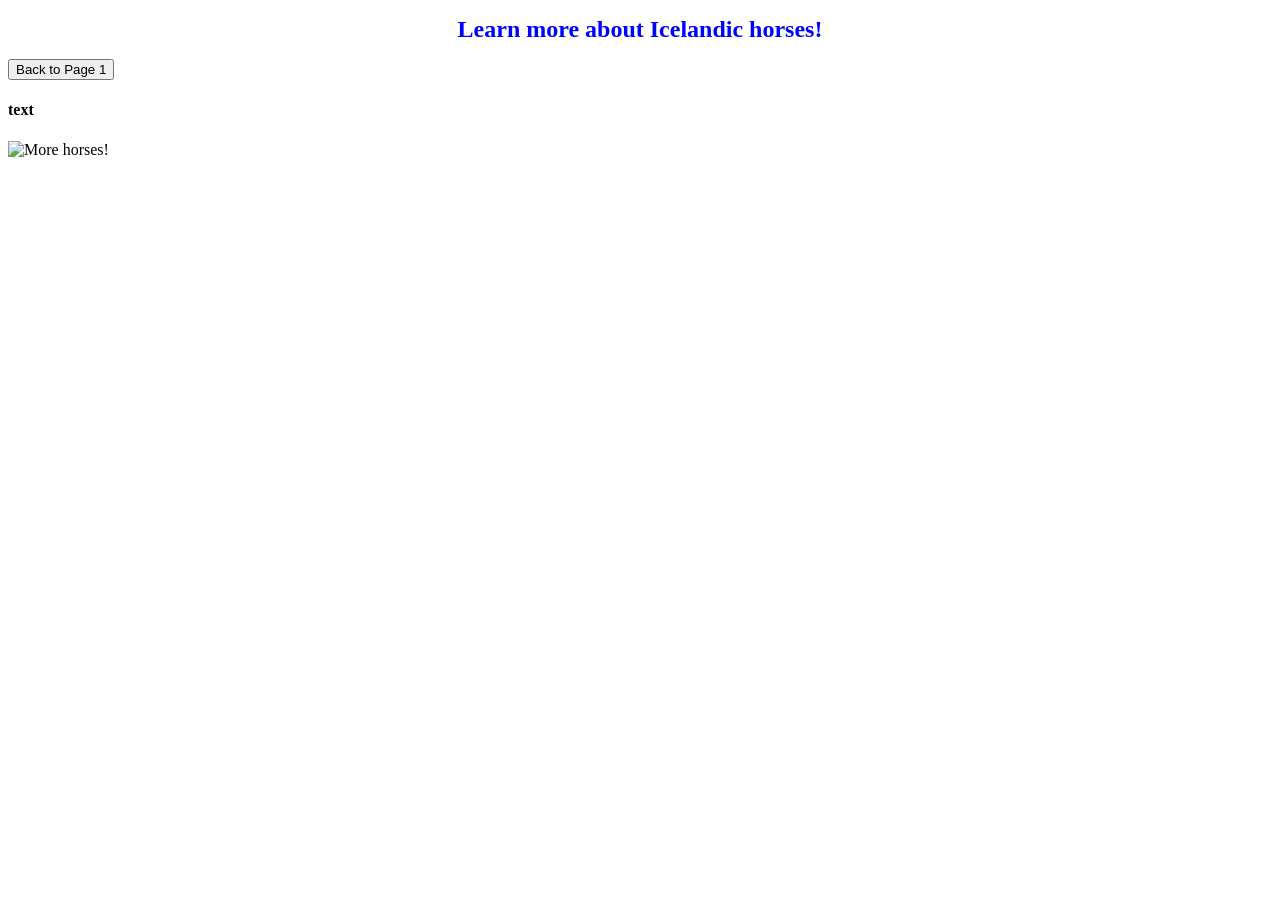
==== page2.html @ 2d8333ab "Add page2.html with content about Icelandic horses" ====
<!DOCTYPE html>
<html lang="en">
<head>
    <meta charset="UTF-8">
    <meta name="viewport" content="width=device-width, initial-scale=1.0">
    <title>About Icelandic Horses</title>
    <link rel="stylesheet" href="style.css">
</head>
<body>
    <h1 style="font-size: 24px; color: blue;">Learn more about Icelandic horses!</h1>

    <button id = 'navigateButton'>Back to Page 1</button>
    <script>
        const navigateButton = document.getElementById('navigateButton')
        navigateButton.addEventListener('click', function(){
            window.location.href = 'link?'
        })
    </script>

    <h4>text</h4>

    <img src="https://www.icelandhotelcollectionbyberjaya.com/magazine/blog/the-icelandic-horse-1-mag" 
    alt="More horses!" width = 500>
</body>
</html>
---- style.css ----
h1 {
    text-align: center;
}

p {
    width: 400px;
    margin: 0 auto;
    color: blue
}

#main {
    color: blue;
    background-color: antiquewhite;
}

.link {
    border: 2px solid black
}
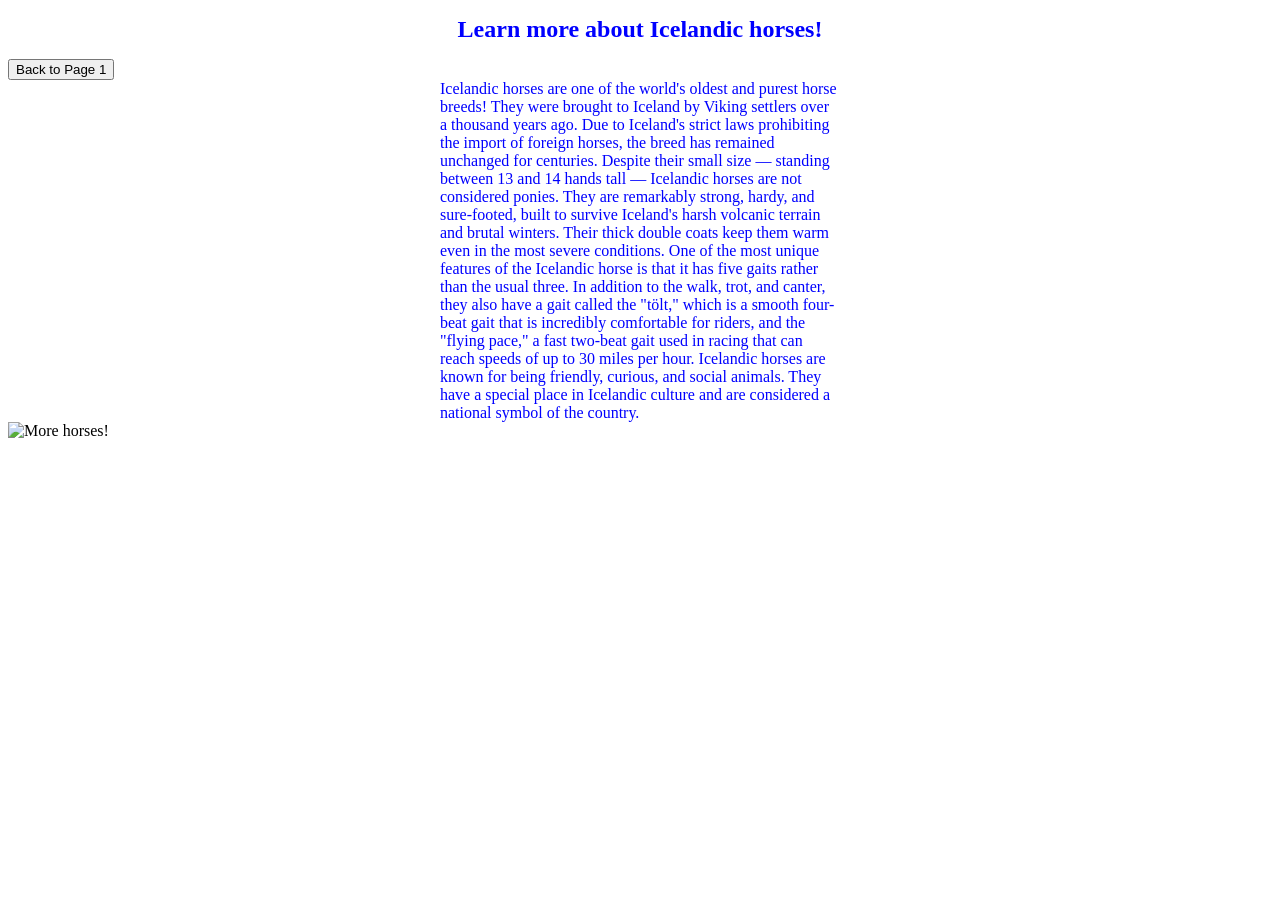
==== commit 9807de0f: "Replace text with detailed description of Icelandic horses Updated the content about Icelandic horse" ====
--- a/page2.html
+++ b/page2.html
@@ -13,13 +13,16 @@
     <script>
         const navigateButton = document.getElementById('navigateButton')
         navigateButton.addEventListener('click', function(){
-            window.location.href = 'link?'
+            window.location.href = 'index.html'
         })
     </script>
 
-    <h4>text</h4>
+    <p>Icelandic horses are one of the world's oldest and purest horse breeds! They were brought to Iceland by Viking settlers over a thousand years ago. Due to Iceland's strict laws prohibiting the import of foreign horses, the breed has remained unchanged for centuries.
+Despite their small size — standing between 13 and 14 hands tall — Icelandic horses are not considered ponies. They are remarkably strong, hardy, and sure-footed, built to survive Iceland's harsh volcanic terrain and brutal winters. Their thick double coats keep them warm even in the most severe conditions.
+One of the most unique features of the Icelandic horse is that it has five gaits rather than the usual three. In addition to the walk, trot, and canter, they also have a gait called the "tölt," which is a smooth four-beat gait that is incredibly comfortable for riders, and the "flying pace," a fast two-beat gait used in racing that can reach speeds of up to 30 miles per hour.
+Icelandic horses are known for being friendly, curious, and social animals. They have a special place in Icelandic culture and are considered a national symbol of the country.</p>
 
-    <img src="https://www.icelandhotelcollectionbyberjaya.com/magazine/blog/the-icelandic-horse-1-mag" 
+    <img src="https://www.icelandhotelcollectionbyberjaya.com/static/news/lg/1398785920_img_0089-edit.jpg" 
     alt="More horses!" width = 500>
 </body>
 </html>
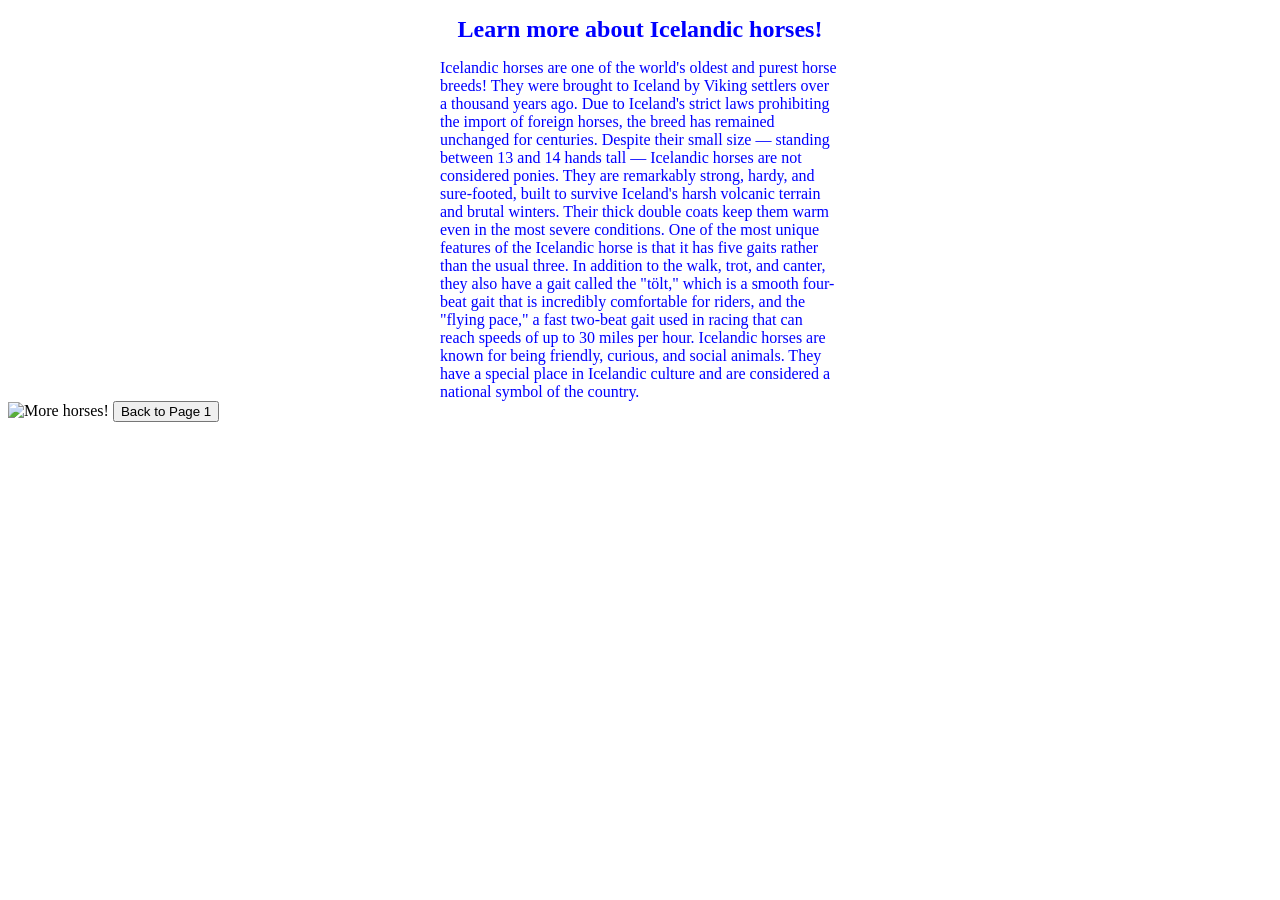
==== commit 4e7560c2: "Re-add navigation button and script for Page 1" ====
--- a/page2.html
+++ b/page2.html
@@ -9,6 +9,14 @@
 <body>
     <h1 style="font-size: 24px; color: blue;">Learn more about Icelandic horses!</h1>
 
+    <p>Icelandic horses are one of the world's oldest and purest horse breeds! They were brought to Iceland by Viking settlers over a thousand years ago. Due to Iceland's strict laws prohibiting the import of foreign horses, the breed has remained unchanged for centuries.
+Despite their small size — standing between 13 and 14 hands tall — Icelandic horses are not considered ponies. They are remarkably strong, hardy, and sure-footed, built to survive Iceland's harsh volcanic terrain and brutal winters. Their thick double coats keep them warm even in the most severe conditions.
+One of the most unique features of the Icelandic horse is that it has five gaits rather than the usual three. In addition to the walk, trot, and canter, they also have a gait called the "tölt," which is a smooth four-beat gait that is incredibly comfortable for riders, and the "flying pace," a fast two-beat gait used in racing that can reach speeds of up to 30 miles per hour.
+Icelandic horses are known for being friendly, curious, and social animals. They have a special place in Icelandic culture and are considered a national symbol of the country.</p>
+
+    <img src="https://www.icelandhotelcollectionbyberjaya.com/static/news/lg/1398785920_img_0089-edit.jpg" 
+    alt="More horses!" width = 500>
+
     <button id = 'navigateButton'>Back to Page 1</button>
     <script>
         const navigateButton = document.getElementById('navigateButton')
@@ -16,13 +24,5 @@
             window.location.href = 'index.html'
         })
     </script>
-
-    <p>Icelandic horses are one of the world's oldest and purest horse breeds! They were brought to Iceland by Viking settlers over a thousand years ago. Due to Iceland's strict laws prohibiting the import of foreign horses, the breed has remained unchanged for centuries.
-Despite their small size — standing between 13 and 14 hands tall — Icelandic horses are not considered ponies. They are remarkably strong, hardy, and sure-footed, built to survive Iceland's harsh volcanic terrain and brutal winters. Their thick double coats keep them warm even in the most severe conditions.
-One of the most unique features of the Icelandic horse is that it has five gaits rather than the usual three. In addition to the walk, trot, and canter, they also have a gait called the "tölt," which is a smooth four-beat gait that is incredibly comfortable for riders, and the "flying pace," a fast two-beat gait used in racing that can reach speeds of up to 30 miles per hour.
-Icelandic horses are known for being friendly, curious, and social animals. They have a special place in Icelandic culture and are considered a national symbol of the country.</p>
-
-    <img src="https://www.icelandhotelcollectionbyberjaya.com/static/news/lg/1398785920_img_0089-edit.jpg" 
-    alt="More horses!" width = 500>
 </body>
 </html>
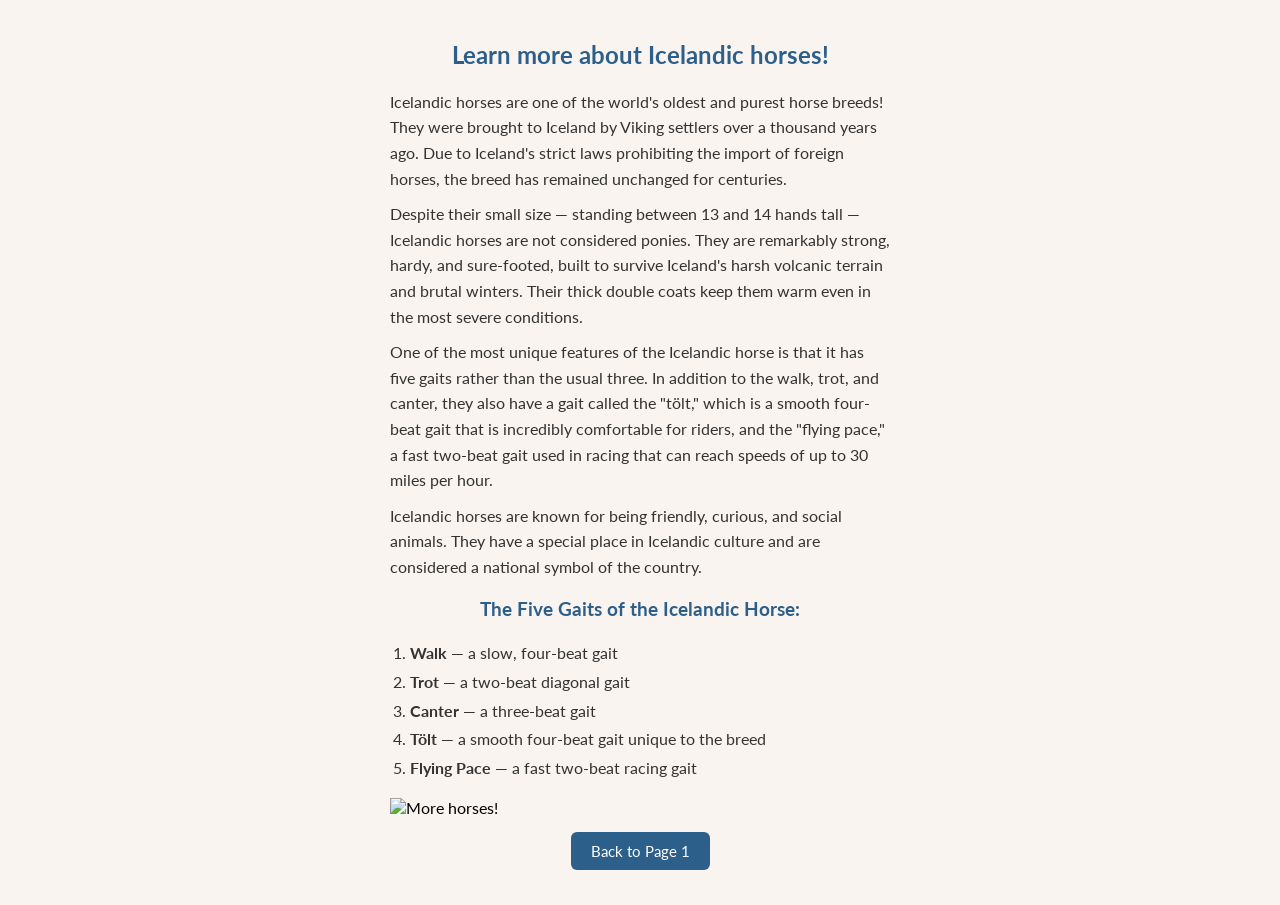
==== commit 0918cce4: "Update headings and paragraphs in page2.html" ====
--- a/page2.html
+++ b/page2.html
@@ -7,12 +7,21 @@
     <link rel="stylesheet" href="style.css">
 </head>
 <body>
-    <h1 style="font-size: 24px; color: blue;">Learn more about Icelandic horses!</h1>
+    <h2>Learn more about Icelandic horses!</h2>
 
-    <p>Icelandic horses are one of the world's oldest and purest horse breeds! They were brought to Iceland by Viking settlers over a thousand years ago. Due to Iceland's strict laws prohibiting the import of foreign horses, the breed has remained unchanged for centuries.
-Despite their small size — standing between 13 and 14 hands tall — Icelandic horses are not considered ponies. They are remarkably strong, hardy, and sure-footed, built to survive Iceland's harsh volcanic terrain and brutal winters. Their thick double coats keep them warm even in the most severe conditions.
-One of the most unique features of the Icelandic horse is that it has five gaits rather than the usual three. In addition to the walk, trot, and canter, they also have a gait called the "tölt," which is a smooth four-beat gait that is incredibly comfortable for riders, and the "flying pace," a fast two-beat gait used in racing that can reach speeds of up to 30 miles per hour.
-Icelandic horses are known for being friendly, curious, and social animals. They have a special place in Icelandic culture and are considered a national symbol of the country.</p>
+    <p>Icelandic horses are one of the world's oldest and purest horse breeds! They were brought to Iceland by Viking settlers over a thousand years ago. Due to Iceland's strict laws prohibiting the import of foreign horses, the breed has remained unchanged for centuries. </p>
+    <p>Despite their small size — standing between 13 and 14 hands tall — Icelandic horses are not considered ponies. They are remarkably strong, hardy, and sure-footed, built to survive Iceland's harsh volcanic terrain and brutal winters. Their thick double coats keep them warm even in the most severe conditions.</p>
+    <p>One of the most unique features of the Icelandic horse is that it has five gaits rather than the usual three. In addition to the walk, trot, and canter, they also have a gait called the "tölt," which is a smooth four-beat gait that is incredibly comfortable for riders, and the "flying pace," a fast two-beat gait used in racing that can reach speeds of up to 30 miles per hour.</p>
+    <p>Icelandic horses are known for being friendly, curious, and social animals. They have a special place in Icelandic culture and are considered a national symbol of the country.</p>
+
+    <h3>The Five Gaits of the Icelandic Horse:</h3>
+    <ol>
+        <li><strong>Walk</strong> — a slow, four-beat gait</li>
+        <li><strong>Trot</strong> — a two-beat diagonal gait</li>
+        <li><strong>Canter</strong> — a three-beat gait</li>
+        <li><strong>Tölt</strong> — a smooth four-beat gait unique to the breed</li>
+        <li><strong>Flying Pace</strong> — a fast two-beat racing gait</li>
+    </ol>
 
     <img src="https://www.icelandhotelcollectionbyberjaya.com/static/news/lg/1398785920_img_0089-edit.jpg" 
     alt="More horses!" width = 500>
--- a/style.css
+++ b/style.css
@@ -1,18 +1,71 @@
+@import url('https://fonts.googleapis.com/css2?family=Lato:wght@400;700&display=swap');
+
+body {
+    font-family: 'Lato', sans-serif;
+    background-color: #f9f4ef;
+    margin: 0;
+    padding: 20px;
+}
+
 h1 {
     text-align: center;
+    color: #2c5f8a;
+}
+
+h2, h3, h4 {
+    text-align: center;
+    color: #2c5f8a;
 }
 
 p {
-    width: 400px;
-    margin: 0 auto;
-    color: blue
+    width: 500px;
+    margin: 10px auto;
+    color: #333;
+    line-height: 1.6;
 }
 
 #main {
-    color: blue;
+    color: #2c5f8a;
     background-color: antiquewhite;
+    padding: 10px;
+    border-radius: 6px;
 }
 
-.link {
-    border: 2px solid black
+ul, ol {
+    width: 500px;
+    margin: 10px auto;
+    color: #333;
+    line-height: 1.8;
 }
+
+button {
+    display: block;
+    margin: 15px auto;
+    padding: 10px 20px;
+    background-color: #2c5f8a;
+    color: white;
+    border: none;
+    border-radius: 6px;
+    cursor: pointer;
+    font-family: 'Lato', sans-serif;
+    font-size: 15px;
+}
+
+button:hover {
+    background-color: #1a3f5c;
+}
+
+img {
+    display: block;
+    margin: 15px auto;
+}
+
+.contact-section {
+    text-align: center;
+    margin-top: 20px;
+}
+
+.contact-section a {
+    color: #2c5f8a;
+    text-decoration: underline;
+}
